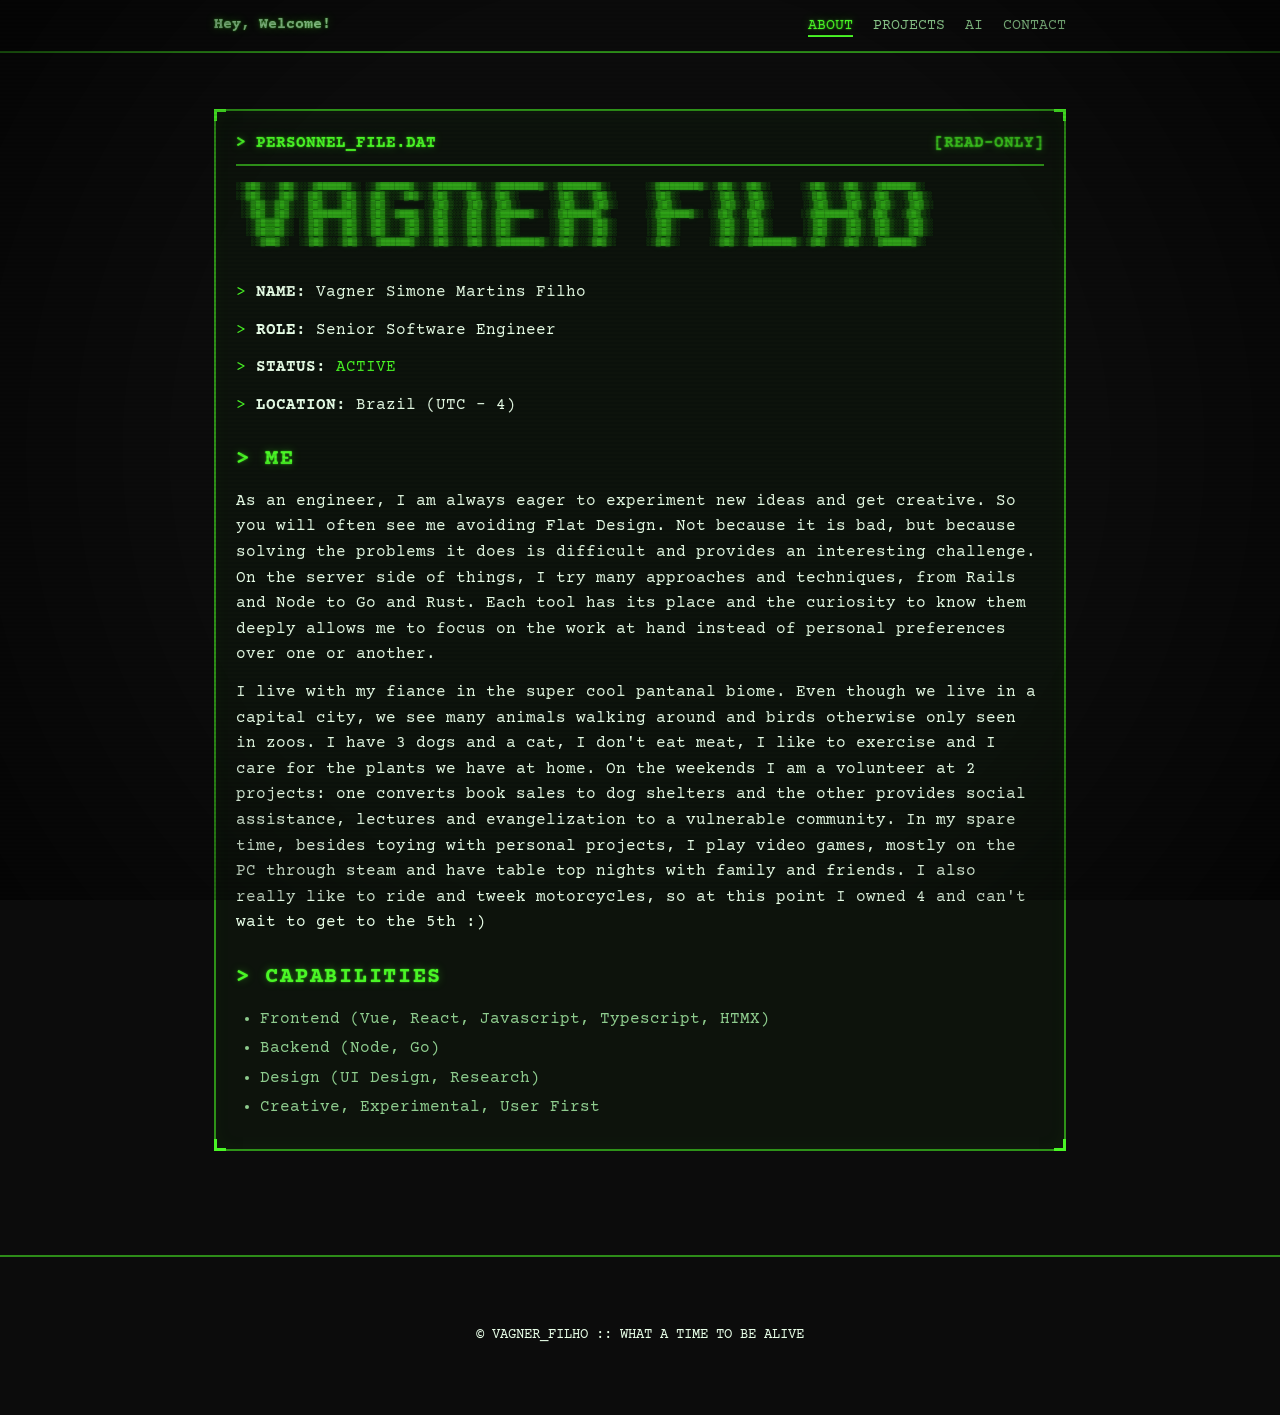
==== about.html @ 3f2965de "portfolio v1" ====
<!DOCTYPE html>
<html lang="en">
<head>
  <meta charset="UTF-8">
  <meta name="viewport" content="width=device-width, initial-scale=1.0">
  <title>About - Vagner Filho</title>
  <link rel="preconnect" href="https://fonts.googleapis.com">
  <link rel="preconnect" href="https://fonts.gstatic.com" crossorigin>
  <link href="https://fonts.googleapis.com/css2?family=Courier+Prime:wght@400;700&display=swap" rel="stylesheet">
  <link rel="stylesheet" href="css/main.css">
  <link rel="stylesheet" href="css/crt.css">
  <link rel="stylesheet" href="css/animations.css">
</head>
<body class="crt-flicker">
  <div class="crt-overlay"></div>
  <div class="screen-vignette"></div>

  <div id="nav-placeholder">
  </div>

  <main class="container">
    <div class="terminal-box fade-in">
      <div class="corner corner-tl"></div>
      <div class="corner corner-tr"></div>
      <div class="corner corner-bl"></div>
      <div class="corner corner-br"></div>

      <div class="terminal-header">
        <span class="title">PERSONNEL_FILE.DAT</span>
        <span style="color:var(--phosphor-dim);">[READ-ONLY]</span>
      </div>

      <pre class="phosphor-glow" style="background:transparent; border:none; padding:0; line-height:1.15; font-size:0.5rem; color:var(--phosphor-dim); margin-bottom:1.5rem;">
░▒▓█▓▒░░▒▓█▓▒░░▒▓██████▓▒░ ░▒▓██████▓▒░░▒▓███████▓▒░░▒▓████████▓▒░▒▓███████▓▒░       ░▒▓████████▓▒░▒▓█▓▒░▒▓█▓▒░      ░▒▓█▓▒░░▒▓█▓▒░░▒▓██████▓▒░
░▒▓█▓▒░░▒▓█▓▒░▒▓█▓▒░░▒▓█▓▒░▒▓█▓▒░░▒▓█▓▒░▒▓█▓▒░░▒▓█▓▒░▒▓█▓▒░      ░▒▓█▓▒░░▒▓█▓▒░      ░▒▓█▓▒░      ░▒▓█▓▒░▒▓█▓▒░      ░▒▓█▓▒░░▒▓█▓▒░▒▓█▓▒░░▒▓█▓▒░
 ░▒▓█▓▒▒▓█▓▒░░▒▓█▓▒░░▒▓█▓▒░▒▓█▓▒░      ░▒▓█▓▒░░▒▓█▓▒░▒▓█▓▒░      ░▒▓█▓▒░░▒▓█▓▒░      ░▒▓█▓▒░      ░▒▓█▓▒░▒▓█▓▒░      ░▒▓█▓▒░░▒▓█▓▒░▒▓█▓▒░░▒▓█▓▒░
 ░▒▓█▓▒▒▓█▓▒░░▒▓████████▓▒░▒▓█▓▒▒▓███▓▒░▒▓█▓▒░░▒▓█▓▒░▒▓██████▓▒░ ░▒▓███████▓▒░       ░▒▓██████▓▒░ ░▒▓█▓▒░▒▓█▓▒░      ░▒▓████████▓▒░▒▓█▓▒░░▒▓█▓▒░
  ░▒▓█▓▓█▓▒░ ░▒▓█▓▒░░▒▓█▓▒░▒▓█▓▒░░▒▓█▓▒░▒▓█▓▒░░▒▓█▓▒░▒▓█▓▒░      ░▒▓█▓▒░░▒▓█▓▒░      ░▒▓█▓▒░      ░▒▓█▓▒░▒▓█▓▒░      ░▒▓█▓▒░░▒▓█▓▒░▒▓█▓▒░░▒▓█▓▒░
  ░▒▓█▓▓█▓▒░ ░▒▓█▓▒░░▒▓█▓▒░▒▓█▓▒░░▒▓█▓▒░▒▓█▓▒░░▒▓█▓▒░▒▓█▓▒░      ░▒▓█▓▒░░▒▓█▓▒░      ░▒▓█▓▒░      ░▒▓█▓▒░▒▓█▓▒░      ░▒▓█▓▒░░▒▓█▓▒░▒▓█▓▒░░▒▓█▓▒░
   ░▒▓██▓▒░  ░▒▓█▓▒░░▒▓█▓▒░░▒▓██████▓▒░░▒▓█▓▒░░▒▓█▓▒░▒▓████████▓▒░▒▓█▓▒░░▒▓█▓▒░      ░▒▓█▓▒░      ░▒▓█▓▒░▒▓████████▓▒░▒▓█▓▒░░▒▓█▓▒░░▒▓██████▓▒░
      </pre>

      <div class="fade-in fade-in-delay-1">
        <p><span style="color:var(--phosphor);">></span> <strong>NAME:</strong> Vagner Simone Martins Filho</p>
        <p><span style="color:var(--phosphor);">></span> <strong>ROLE:</strong> Senior Software Engineer</p>
        <p><span style="color:var(--phosphor);">></span> <strong>STATUS:</strong> <span style="color:var(--phosphor);">ACTIVE</span></p>
        <p><span style="color:var(--phosphor);">></span> <strong>LOCATION:</strong> Brazil (UTC - 4)</p>
      </div>

      <div class="fade-in fade-in-delay-2" style="margin-top:1.5rem;">
        <h2>> ME</h2>
        <p>
          As an engineer, I am always eager to experiment new ideas and get creative. So you will often see me avoiding Flat Design. Not because it is bad, but because solving the problems it does is difficult and provides an interesting challenge. On the server side of things, I try many approaches and techniques, from Rails and Node to Go and Rust. Each tool has its place and the curiosity to know them deeply allows me to focus on the work at hand instead of personal preferences over one or another.
        </p>
        <p>
          I live with my fiance in the super cool pantanal biome. Even though we live in a capital city, we see many animals walking around and birds otherwise only seen in zoos. I have 3 dogs and a cat, I don't eat meat, I like to exercise and I care for the plants we have at home. On the weekends I am a volunteer at 2 projects: one converts book sales to dog shelters and the other provides social assistance, lectures and evangelization to a vulnerable community. In my spare time, besides toying with personal projects, I play video games, mostly on the PC through steam and have table top nights with family and friends. I also really like to ride and tweek motorcycles, so at this point I owned 4 and can't wait to get to the 5th :)
        </p>
      </div>

      <div class="fade-in fade-in-delay-3" style="margin-top:1.5rem;">
        <h2>> CAPABILITIES</h2>
        <ul style="color:var(--text-secondary);">
          <li>Frontend (Vue, React, Javascript, Typescript, HTMX)</li>
          <li>Backend (Node, Go)</li>
          <li>Design (UI Design, Research)</li>
          <li>Creative, Experimental, User First</li>
        </ul>
      </div>
    </div>
  </main>

  <footer id="footer-placeholder" class="site-footer">
  </footer>

  <script src="js/main.js"></script>
</body>
</html>
---- css/main.css ----
:root {
  --bg-color: #0c0c0c;
  --bg-secondary: #0f1a0f;
  --phosphor: #4af626;
  --phosphor-dim: rgba(74, 246, 38, 0.45);
  --phosphor-dark: rgba(74, 246, 38, 0.18);
  --info: #009bae;
  --alert: #ff3333;
  --alert-dim: rgba(255, 51, 51, 0.6);
  --border: rgba(74, 246, 38, 0.55);
  --text-primary: #e8ffe8;
  --text-secondary: #8ecc8e;
  --glow: 0 0 8px rgba(74, 246, 38, 0.35), 0 0 2px rgba(74, 246, 38, 0.6);
  --glow-strong: 0 0 12px rgba(74, 246, 38, 0.5), 0 0 4px rgba(74, 246, 38, 0.8);
  --font-mono: "Courier Prime", "IBM Plex Mono", "Courier New", Courier, monospace;
  --radius: 0px;
}

* {
  box-sizing: border-box;
}

html,
body {
  margin: 0;
  padding: 0;
  background-color: var(--bg-color);
  color: var(--text-primary);
  font-family: var(--font-mono);
  font-size: 16px;
  line-height: 1.6;
  min-height: 100vh;
}

body {
  position: relative;
  overflow-x: hidden;
}

a {
  color: var(--phosphor);
  text-decoration: none;
  border-bottom: 1px solid transparent;
  transition: border-color 0.2s, text-shadow 0.2s;
}

a:hover {
  border-bottom-color: var(--phosphor);
  text-shadow: var(--glow);
}

h1,
h2,
h3,
h4,
h5,
h6 {
  color: var(--phosphor);
  text-shadow: var(--glow);
  font-weight: 700;
  margin: 1.5rem 0 0.75rem;
  text-transform: uppercase;
  letter-spacing: 0.08em;
}

h1 {
  font-size: 1.75rem;
}

h2 {
  font-size: 1.35rem;
}

h3 {
  font-size: 1.1rem;
}

p {
  margin: 0.75rem 0;
  color: var(--text-primary);
}

pre,
code {
  font-family: var(--font-mono);
  background: rgba(74, 246, 38, 0.08);
  border: 1px solid var(--phosphor-dark);
  padding: 0.15rem 0.35rem;
}

pre {
  padding: 1rem;
  overflow-x: auto;
}

ul,
ol {
  margin: 0.5rem 0;
  padding-left: 1.5rem;
}

li {
  margin: 0.25rem 0;
}

.container {
  max-width: 900px;
  margin: 0 auto;
  padding: 2rem 1.5rem;
}

.terminal-box {
  border: 2px solid var(--border);
  background: rgba(74, 246, 38, 0.03);
  padding: 1.25rem;
  margin: 1.5rem 0;
  position: relative;
}

.terminal-box::before {
  content: "";
  position: absolute;
  top: -2px;
  left: -2px;
  right: -2px;
  bottom: -2px;
  pointer-events: none;
  box-shadow: inset 0 0 20px rgba(74, 246, 38, 0.05);
}

.terminal-header {
  display: flex;
  align-items: center;
  justify-content: space-between;
  border-bottom: 2px solid var(--border);
  padding-bottom: 0.5rem;
  margin-bottom: 1rem;
  font-weight: 700;
  color: var(--phosphor);
  text-shadow: var(--glow);
}

.terminal-header .title::before {
  content: "> ";
}

.corner {
  position: absolute;
  width: 12px;
  height: 12px;
  border-color: var(--phosphor);
  border-style: solid;
  pointer-events: none;
}

.corner-tl {
  top: -2px;
  left: -2px;
  border-width: 3px 0 0 3px;
}

.corner-tr {
  top: -2px;
  right: -2px;
  border-width: 3px 3px 0 0;
}

.corner-bl {
  bottom: -2px;
  left: -2px;
  border-width: 0 0 3px 3px;
}

.corner-br {
  bottom: -2px;
  right: -2px;
  border-width: 0 3px 3px 0;
}

.btn,
button {
  display: inline-block;
  font-family: var(--font-mono);
  font-size: 0.95rem;
  color: var(--phosphor);
  background: transparent;
  border: 2px solid var(--border);
  padding: 0.5rem 1rem;
  cursor: pointer;
  text-transform: uppercase;
  letter-spacing: 0.05em;
  transition: background 0.2s, box-shadow 0.2s;
}

.btn:hover:enabled,
button:hover:enabled {
  background: rgba(74, 246, 38, 0.1);
  box-shadow: var(--glow);
}

button:disabled {
  cursor: default;
}

nav.site-nav {
  border-bottom: 2px solid var(--border);
  background: rgba(12, 12, 12, 0.9);
  position: sticky;
  top: 0;
  z-index: 50;
  backdrop-filter: blur(4px);
}

nav.site-nav .nav-inner {
  max-width: 900px;
  margin: 0 auto;
  padding: 0.75rem 1.5rem;
  display: flex;
  align-items: center;
  justify-content: space-between;
  flex-wrap: wrap;
  gap: 0.5rem;
}

nav.site-nav .brand {
  font-weight: 700;
  color: var(--phosphor);
  text-shadow: var(--glow);
  font-size: 1.05rem;
  white-space: nowrap;
}

nav.site-nav .brand a {
  border: none;
}

nav.site-nav ul {
  list-style: none;
  margin: 0;
  padding: 0;
  display: flex;
  gap: 1.25rem;
  flex-wrap: wrap;
}

nav.site-nav li {
  margin: 0;
}

nav.site-nav a {
  color: var(--text-secondary);
  border-bottom: 2px solid transparent;
  padding-bottom: 0.1rem;
  font-size: 0.95rem;
}

nav.site-nav a:hover,
nav.site-nav a.active {
  color: var(--phosphor);
  border-bottom-color: var(--phosphor);
  text-shadow: var(--glow);
}

footer.site-footer {
  border-top: 2px solid var(--border);
  margin-top: 3rem;
  padding: 1.5rem;
  text-align: center;
  color: var(--text-secondary);
  font-size: 0.85rem;
}

footer.site-footer .footer-blink {
  animation: blink 1.25s step-end infinite;
}

@media (max-width: 600px) {
  html {
    font-size: 15px;
  }

  .container {
    padding: 1.25rem 1rem;
  }

  nav.site-nav .nav-inner {
    padding: 0.6rem 1rem;
  }

  h1 {
    font-size: 1.4rem;
  }
}
---- css/crt.css ----
/* CRT screen effects */

.crt-overlay {
  position: fixed;
  top: 0; left: 0; width: 100vw; height: 100vh;
  pointer-events: none;
  z-index: 9999;
  overflow: hidden;
}

/* Scanlines */
.crt-overlay::before {
  content: "";
  position: absolute;
  top: 0; left: 0; right: 0; bottom: 0;
  background: repeating-linear-gradient(
    0deg,
    rgba(0, 0, 0, 0.18) 0px,
    rgba(0, 0, 0, 0.18) 2px,
    transparent 2px,
    transparent 4px
  );
  opacity: 0.45;
}

/* Subtle horizontal line flicker bar */
.crt-overlay::after {
  content: "";
  position: absolute;
  top: 0; left: 0; right: 0;
  height: 6px;
  background: rgba(74, 246, 38, 0.06);
  opacity: 0;
  animation: flickerBar 6s infinite;
}

/* Screen vignette */
.screen-vignette {
  position: fixed;
  top: 0; left: 0; width: 100vw; height: 100vh;
  pointer-events: none;
  z-index: 9998;
  background: radial-gradient(circle, rgba(0,0,0,0) 60%, rgba(0,0,0,0.55) 100%);
}

/* Text phosphor glow layer */
.phosphor-glow {
  text-shadow:
    0 0 2px rgba(74, 246, 38, 0.25),
    0 0 6px rgba(74, 246, 38, 0.15),
    0 0 12px rgba(74, 246, 38, 0.08);
}

/* Slight screen flicker on the whole body */
body.crt-flicker {
  animation: screenFlicker 0.15s infinite;
}

@keyframes flickerBar {
  0%, 90%, 100% { opacity: 0; transform: translateY(0); }
  91% { opacity: 1; transform: translateY(20vh); }
  92% { opacity: 0; transform: translateY(40vh); }
  93% { opacity: 0.6; transform: translateY(60vh); }
  94% { opacity: 0; transform: translateY(80vh); }
  95% { opacity: 0.3; transform: translateY(50vh); }
  96% { opacity: 0; transform: translateY(10vh); }
}

@keyframes screenFlicker {
  0% { opacity: 1; }
  92% { opacity: 1; }
  93% { opacity: 0.98; }
  94% { opacity: 1; }
  98% { opacity: 1; }
  99% { opacity: 0.97; }
  100% { opacity: 1; }
}
---- css/animations.css ----
/* Animations */

@keyframes blink {
  0%, 100% { opacity: 1; }
  50% { opacity: 0; }
}

@keyframes fadeIn {
  from { opacity: 0; transform: translateY(4px); }
  to { opacity: 1; transform: translateY(0); }
}

@keyframes typeTick {
  from { width: 0; }
  to { width: 100%; }
}

@keyframes glitch {
  0% { transform: translate(0); }
  20% { transform: translate(-2px, 2px); }
  40% { transform: translate(-2px, -2px); }
  60% { transform: translate(2px, 2px); }
  80% { transform: translate(2px, -2px); }
  100% { transform: translate(0); }
}

@keyframes scanlineMove {
  0% { top: -5%; }
  100% { top: 105%; }
}

.cursor-blink::after {
  content: "█";
  animation: blink 1s step-end infinite;
  color: var(--phosphor);
  margin-left: 2px;
}

.cursor-line::after {
  content: "_";
  animation: blink 1.1s step-end infinite;
  color: var(--phosphor);
  margin-left: 2px;
}

.fade-in {
  animation: fadeIn 0.4s ease-out forwards;
  opacity: 0;
}

.fade-in-delay-1 { animation-delay: 0.15s; }
.fade-in-delay-2 { animation-delay: 0.3s; }
.fade-in-delay-3 { animation-delay: 0.45s; }
.fade-in-delay-4 { animation-delay: 0.6s; }
.fade-in-delay-5 { animation-delay: 0.75s; }

.glitch-hover:hover {
  animation: glitch 0.25s cubic-bezier(0.25, 0.46, 0.45, 0.94) both;
  color: var(--alert);
}

.typing-container {
  display: inline-block;
  overflow: hidden;
  white-space: nowrap;
  border-right: 2px solid var(--phosphor);
  animation: typeTick 2s steps(40, end), blink 0.85s step-end infinite;
  vertical-align: bottom;
}

/* Scrollbar styling */
::-webkit-scrollbar {
  width: 10px;
}
::-webkit-scrollbar-track {
  background: var(--bg-color);
  border-left: 1px solid var(--phosphor-dark);
}
::-webkit-scrollbar-thumb {
  background: var(--phosphor-dark);
  border: 1px solid var(--phosphor);
}
::-webkit-scrollbar-thumb:hover {
  background: var(--phosphor-dim);
}

::selection {
  background: rgba(74, 246, 38, 0.25);
  color: #fff;
}
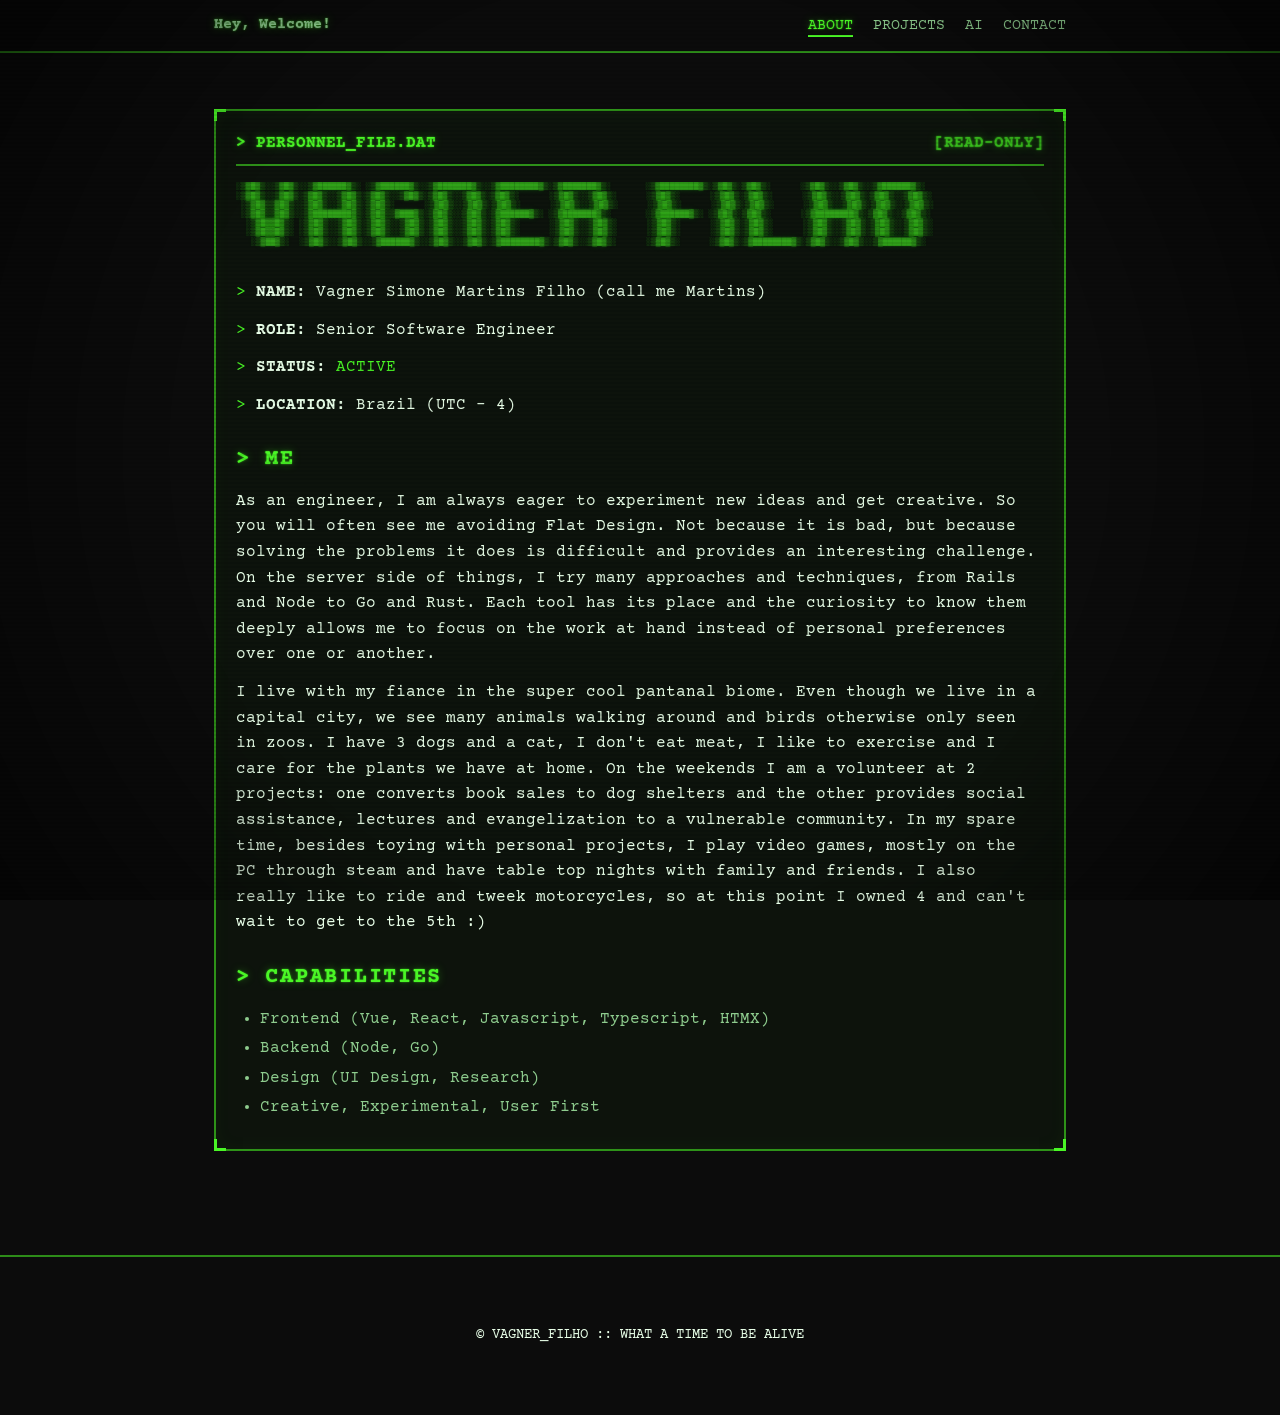
==== commit 1cd38326: "update: preferred name" ====
--- a/about.html
+++ b/about.html
@@ -41,7 +41,7 @@
       </pre>
 
       <div class="fade-in fade-in-delay-1">
-        <p><span style="color:var(--phosphor);">></span> <strong>NAME:</strong> Vagner Simone Martins Filho</p>
+        <p><span style="color:var(--phosphor);">></span> <strong>NAME:</strong> Vagner Simone Martins Filho (call me Martins)</p>
         <p><span style="color:var(--phosphor);">></span> <strong>ROLE:</strong> Senior Software Engineer</p>
         <p><span style="color:var(--phosphor);">></span> <strong>STATUS:</strong> <span style="color:var(--phosphor);">ACTIVE</span></p>
         <p><span style="color:var(--phosphor);">></span> <strong>LOCATION:</strong> Brazil (UTC - 4)</p>
